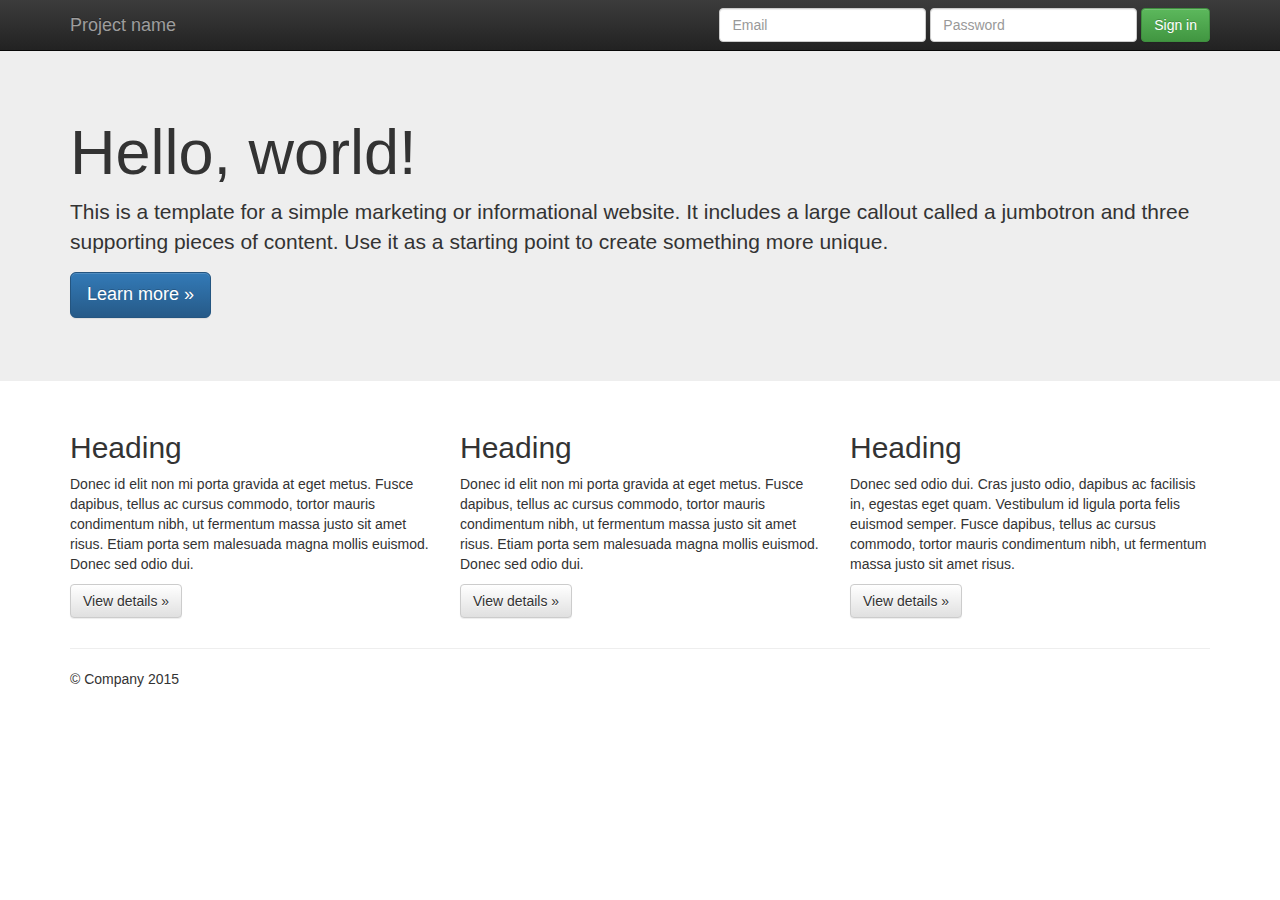
==== innovation/index.html @ f56457e0 "Added boilerplate code" ====
<!doctype html>
<!--[if lt IE 7]>      <html class="no-js lt-ie9 lt-ie8 lt-ie7" lang=""> <![endif]-->
<!--[if IE 7]>         <html class="no-js lt-ie9 lt-ie8" lang=""> <![endif]-->
<!--[if IE 8]>         <html class="no-js lt-ie9" lang=""> <![endif]-->
<!--[if gt IE 8]><!--> <html class="no-js" lang=""> <!--<![endif]-->
    <head>
        <meta charset="utf-8">
        <meta http-equiv="X-UA-Compatible" content="IE=edge,chrome=1">
        <title></title>
        <meta name="description" content="">
        <meta name="viewport" content="width=device-width, initial-scale=1">
        <link rel="apple-touch-icon" href="apple-touch-icon.png">

        <link rel="stylesheet" href="css/bootstrap.min.css">
        <style>
            body {
                padding-top: 50px;
                padding-bottom: 20px;
            }
        </style>
        <link rel="stylesheet" href="css/bootstrap-theme.min.css">
        <link rel="stylesheet" href="css/main.css">

        <script src="js/vendor/modernizr-2.8.3-respond-1.4.2.min.js"></script>
    </head>
    <body>
        <!--[if lt IE 8]>
            <p class="browserupgrade">You are using an <strong>outdated</strong> browser. Please <a href="http://browsehappy.com/">upgrade your browser</a> to improve your experience.</p>
        <![endif]-->
    <nav class="navbar navbar-inverse navbar-fixed-top" role="navigation">
      <div class="container">
        <div class="navbar-header">
          <button type="button" class="navbar-toggle collapsed" data-toggle="collapse" data-target="#navbar" aria-expanded="false" aria-controls="navbar">
            <span class="sr-only">Toggle navigation</span>
            <span class="icon-bar"></span>
            <span class="icon-bar"></span>
            <span class="icon-bar"></span>
          </button>
          <a class="navbar-brand" href="#">Project name</a>
        </div>
        <div id="navbar" class="navbar-collapse collapse">
          <form class="navbar-form navbar-right" role="form">
            <div class="form-group">
              <input type="text" placeholder="Email" class="form-control">
            </div>
            <div class="form-group">
              <input type="password" placeholder="Password" class="form-control">
            </div>
            <button type="submit" class="btn btn-success">Sign in</button>
          </form>
        </div><!--/.navbar-collapse -->
      </div>
    </nav>

    <!-- Main jumbotron for a primary marketing message or call to action -->
    <div class="jumbotron">
      <div class="container">
        <h1>Hello, world!</h1>
        <p>This is a template for a simple marketing or informational website. It includes a large callout called a jumbotron and three supporting pieces of content. Use it as a starting point to create something more unique.</p>
        <p><a class="btn btn-primary btn-lg" href="#" role="button">Learn more &raquo;</a></p>
      </div>
    </div>

    <div class="container">
      <!-- Example row of columns -->
      <div class="row">
        <div class="col-md-4">
          <h2>Heading</h2>
          <p>Donec id elit non mi porta gravida at eget metus. Fusce dapibus, tellus ac cursus commodo, tortor mauris condimentum nibh, ut fermentum massa justo sit amet risus. Etiam porta sem malesuada magna mollis euismod. Donec sed odio dui. </p>
          <p><a class="btn btn-default" href="#" role="button">View details &raquo;</a></p>
        </div>
        <div class="col-md-4">
          <h2>Heading</h2>
          <p>Donec id elit non mi porta gravida at eget metus. Fusce dapibus, tellus ac cursus commodo, tortor mauris condimentum nibh, ut fermentum massa justo sit amet risus. Etiam porta sem malesuada magna mollis euismod. Donec sed odio dui. </p>
          <p><a class="btn btn-default" href="#" role="button">View details &raquo;</a></p>
       </div>
        <div class="col-md-4">
          <h2>Heading</h2>
          <p>Donec sed odio dui. Cras justo odio, dapibus ac facilisis in, egestas eget quam. Vestibulum id ligula porta felis euismod semper. Fusce dapibus, tellus ac cursus commodo, tortor mauris condimentum nibh, ut fermentum massa justo sit amet risus.</p>
          <p><a class="btn btn-default" href="#" role="button">View details &raquo;</a></p>
        </div>
      </div>

      <hr>

      <footer>
        <p>&copy; Company 2015</p>
      </footer>
    </div> <!-- /container -->        <script src="//ajax.googleapis.com/ajax/libs/jquery/1.11.2/jquery.min.js"></script>
        <script>window.jQuery || document.write('<script src="js/vendor/jquery-1.11.2.min.js"><\/script>')</script>

        <script src="js/vendor/bootstrap.min.js"></script>

        <script src="js/main.js"></script>

        <!-- Google Analytics: change UA-XXXXX-X to be your site's ID. -->
        <script>
            (function(b,o,i,l,e,r){b.GoogleAnalyticsObject=l;b[l]||(b[l]=
            function(){(b[l].q=b[l].q||[]).push(arguments)});b[l].l=+new Date;
            e=o.createElement(i);r=o.getElementsByTagName(i)[0];
            e.src='//www.google-analytics.com/analytics.js';
            r.parentNode.insertBefore(e,r)}(window,document,'script','ga'));
            ga('create','UA-XXXXX-X','auto');ga('send','pageview');
        </script>
    </body>
</html>
---- innovation/css/main.css ----
/* ==========================================================================
   Author's custom styles
   ========================================================================== */
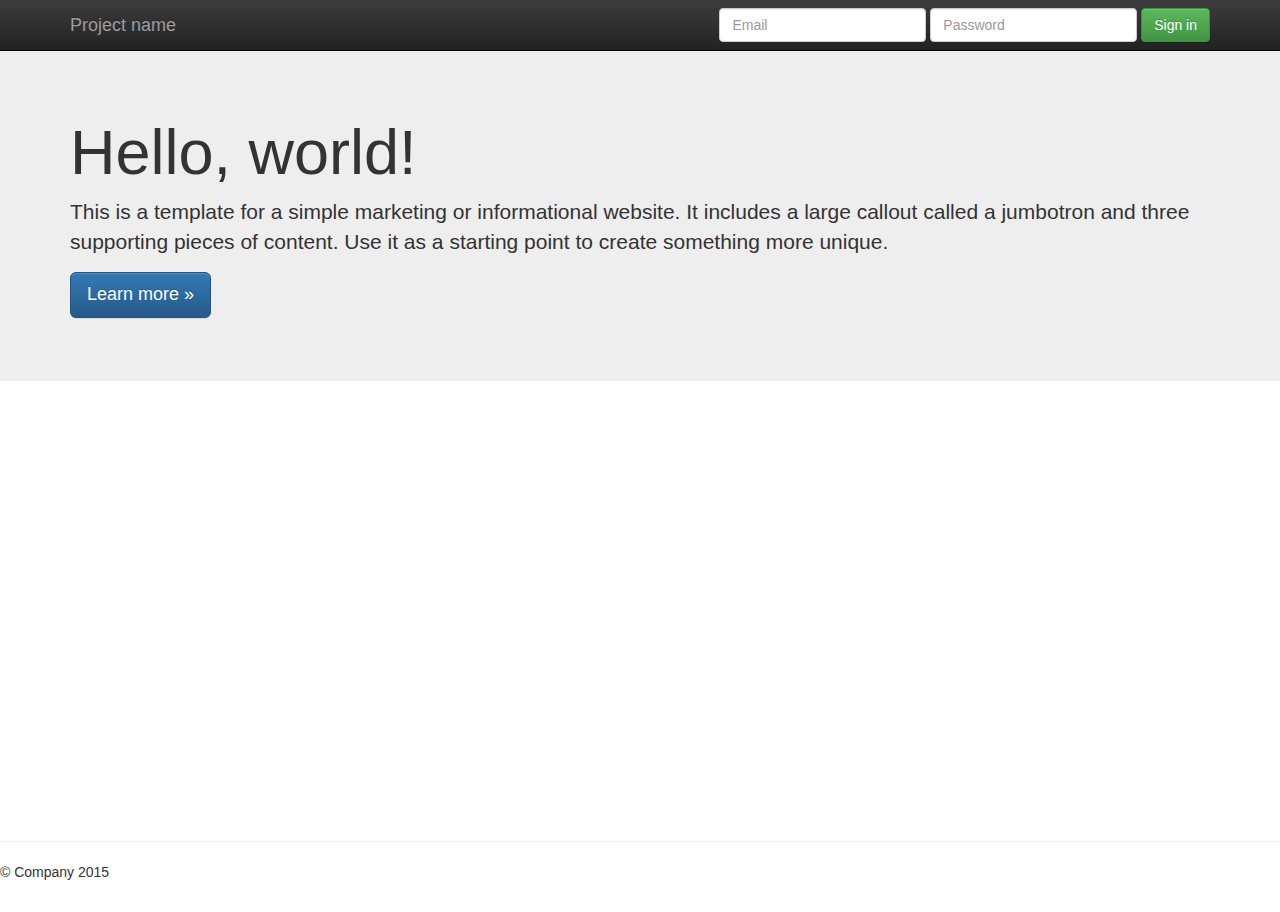
==== commit d6ad815a: "Hawaii + "travel" search results appearing now" ====
--- a/innovation/index.html
+++ b/innovation/index.html
@@ -54,6 +54,8 @@
 
     <!-- Main jumbotron for a primary marketing message or call to action -->
     <div class="jumbotron">
+
+      
       <div class="container">
         <h1>Hello, world!</h1>
         <p>This is a template for a simple marketing or informational website. It includes a large callout called a jumbotron and three supporting pieces of content. Use it as a starting point to create something more unique.</p>
@@ -61,25 +63,10 @@
       </div>
     </div>
 
-    <div class="container">
-      <!-- Example row of columns -->
-      <div class="row">
-        <div class="col-md-4">
-          <h2>Heading</h2>
-          <p>Donec id elit non mi porta gravida at eget metus. Fusce dapibus, tellus ac cursus commodo, tortor mauris condimentum nibh, ut fermentum massa justo sit amet risus. Etiam porta sem malesuada magna mollis euismod. Donec sed odio dui. </p>
-          <p><a class="btn btn-default" href="#" role="button">View details &raquo;</a></p>
-        </div>
-        <div class="col-md-4">
-          <h2>Heading</h2>
-          <p>Donec id elit non mi porta gravida at eget metus. Fusce dapibus, tellus ac cursus commodo, tortor mauris condimentum nibh, ut fermentum massa justo sit amet risus. Etiam porta sem malesuada magna mollis euismod. Donec sed odio dui. </p>
-          <p><a class="btn btn-default" href="#" role="button">View details &raquo;</a></p>
-       </div>
-        <div class="col-md-4">
-          <h2>Heading</h2>
-          <p>Donec sed odio dui. Cras justo odio, dapibus ac facilisis in, egestas eget quam. Vestibulum id ligula porta felis euismod semper. Fusce dapibus, tellus ac cursus commodo, tortor mauris condimentum nibh, ut fermentum massa justo sit amet risus.</p>
-          <p><a class="btn btn-default" href="#" role="button">View details &raquo;</a></p>
-        </div>
-      </div>
+    <div class="container" id='video-container'>
+      
+      
+   </div>
 
       <hr>
 
@@ -91,7 +78,7 @@
 
         <script src="js/vendor/bootstrap.min.js"></script>
 
-        <script src="js/main.js"></script>
+        <script src="js/innovation.js"></script>
 
         <!-- Google Analytics: change UA-XXXXX-X to be your site's ID. -->
         <script>
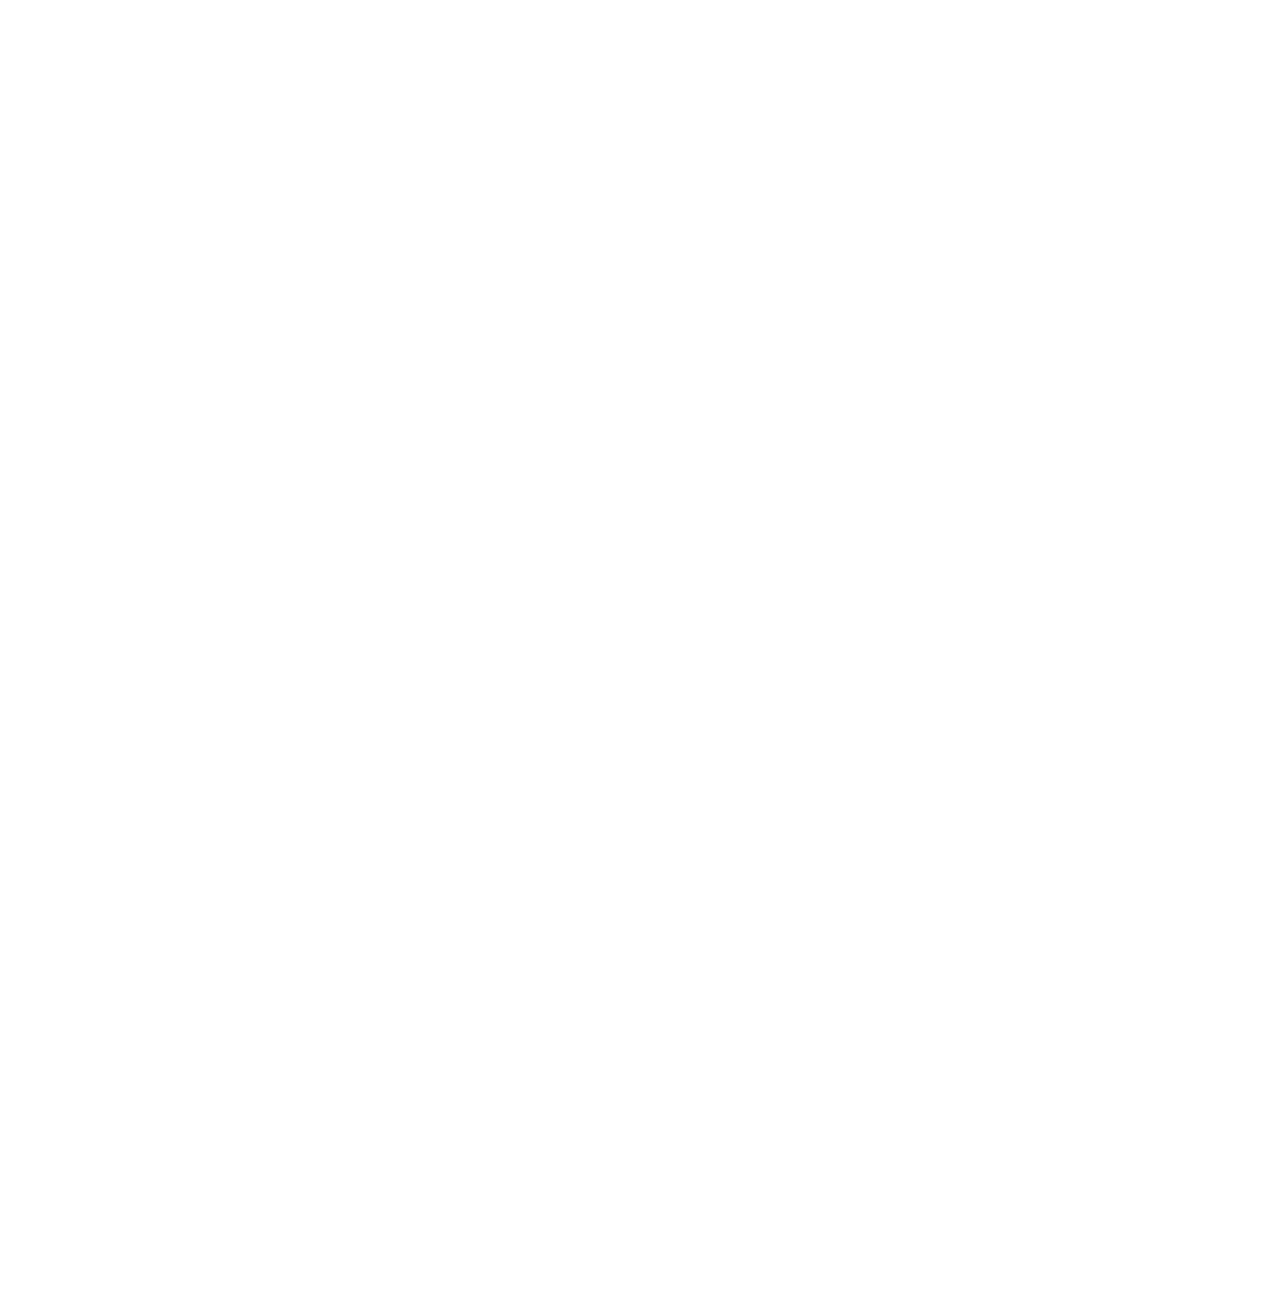
==== commit 8677b868: "Fully working google maps" ====
--- a/innovation/index.html
+++ b/innovation/index.html
@@ -1,93 +1,66 @@
-<!doctype html>
-<!--[if lt IE 7]>      <html class="no-js lt-ie9 lt-ie8 lt-ie7" lang=""> <![endif]-->
-<!--[if IE 7]>         <html class="no-js lt-ie9 lt-ie8" lang=""> <![endif]-->
-<!--[if IE 8]>         <html class="no-js lt-ie9" lang=""> <![endif]-->
-<!--[if gt IE 8]><!--> <html class="no-js" lang=""> <!--<![endif]-->
-    <head>
+<!DOCTYPE html>
+<html>
+  <head>
         <meta charset="utf-8">
         <meta http-equiv="X-UA-Compatible" content="IE=edge,chrome=1">
         <title></title>
         <meta name="description" content="">
         <meta name="viewport" content="width=device-width, initial-scale=1">
         <link rel="apple-touch-icon" href="apple-touch-icon.png">
-
-        <link rel="stylesheet" href="css/bootstrap.min.css">
         <style>
-            body {
-                padding-top: 50px;
-                padding-bottom: 20px;
-            }
         </style>
-        <link rel="stylesheet" href="css/bootstrap-theme.min.css">
         <link rel="stylesheet" href="css/main.css">
 
         <script src="js/vendor/modernizr-2.8.3-respond-1.4.2.min.js"></script>
-    </head>
-    <body>
-        <!--[if lt IE 8]>
-            <p class="browserupgrade">You are using an <strong>outdated</strong> browser. Please <a href="http://browsehappy.com/">upgrade your browser</a> to improve your experience.</p>
-        <![endif]-->
-    <nav class="navbar navbar-inverse navbar-fixed-top" role="navigation">
-      <div class="container">
-        <div class="navbar-header">
-          <button type="button" class="navbar-toggle collapsed" data-toggle="collapse" data-target="#navbar" aria-expanded="false" aria-controls="navbar">
-            <span class="sr-only">Toggle navigation</span>
-            <span class="icon-bar"></span>
-            <span class="icon-bar"></span>
-            <span class="icon-bar"></span>
-          </button>
-          <a class="navbar-brand" href="#">Project name</a>
-        </div>
-        <div id="navbar" class="navbar-collapse collapse">
-          <form class="navbar-form navbar-right" role="form">
-            <div class="form-group">
-              <input type="text" placeholder="Email" class="form-control">
-            </div>
-            <div class="form-group">
-              <input type="password" placeholder="Password" class="form-control">
-            </div>
-            <button type="submit" class="btn btn-success">Sign in</button>
-          </form>
-        </div><!--/.navbar-collapse -->
-      </div>
-    </nav>
 
-    <!-- Main jumbotron for a primary marketing message or call to action -->
-    <div class="jumbotron">
-
+        
+    <title>Geocoding service</title>
+    <meta name="viewport" content="initial-scale=1.0, user-scalable=no">
+    <meta charset="utf-8">
+    <style>
+      /* Always set the map height explicitly to define the size of the div
+       * element that contains the map. */
+      #map {
+        height: 100%;
+      }
+      /* Optional: Makes the sample page fill the window. */
+      html, body {
+        height: 100%;
+        margin: 0;
+        padding: 0;
+      }
+      #floating-panel {
+        position: absolute;
+        top: 10px;
+        left: 25%;
+        z-index: 5;
+        background-color: #fff;
+        padding: 5px;
+        border: 1px solid #999;
+        text-align: center;
+        font-family: 'Roboto','sans-serif';
+        line-height: 30px;
+        padding-left: 10px;
+      }
+    </style>
+  </head>
+  <body>
+    <div class="container" id='video-container'>
+  
+   </div>
+    
+    <div id="map"></div>
+    <script>
       
-      <div class="container">
-        <h1>Hello, world!</h1>
-        <p>This is a template for a simple marketing or informational website. It includes a large callout called a jumbotron and three supporting pieces of content. Use it as a starting point to create something more unique.</p>
-        <p><a class="btn btn-primary btn-lg" href="#" role="button">Learn more &raquo;</a></p>
-      </div>
-    </div>
-
-    <div class="container" id='video-container'>
-      
-      
-   </div>
-
-      <hr>
-
-      <footer>
-        <p>&copy; Company 2015</p>
-      </footer>
-    </div> <!-- /container -->        <script src="//ajax.googleapis.com/ajax/libs/jquery/1.11.2/jquery.min.js"></script>
-        <script>window.jQuery || document.write('<script src="js/vendor/jquery-1.11.2.min.js"><\/script>')</script>
-
+    </script>
+    <script async defer
+    src="https://maps.googleapis.com/maps/api/js?key=AIzaSyBnTYXAtonGTFbJZMhZ2a2v5iC9c4gOX7o&callback=initMap">
+    </script>
+     <script src="js/gmaps.js"></script>
+        <script src="js/vendor/jquery-1.11.2.min.js"></script>
         <script src="js/vendor/bootstrap.min.js"></script>
 
         <script src="js/innovation.js"></script>
 
-        <!-- Google Analytics: change UA-XXXXX-X to be your site's ID. -->
-        <script>
-            (function(b,o,i,l,e,r){b.GoogleAnalyticsObject=l;b[l]||(b[l]=
-            function(){(b[l].q=b[l].q||[]).push(arguments)});b[l].l=+new Date;
-            e=o.createElement(i);r=o.getElementsByTagName(i)[0];
-            e.src='//www.google-analytics.com/analytics.js';
-            r.parentNode.insertBefore(e,r)}(window,document,'script','ga'));
-            ga('create','UA-XXXXX-X','auto');ga('send','pageview');
-        </script>
-    </body>
-</html>
+  </body>
+</html>